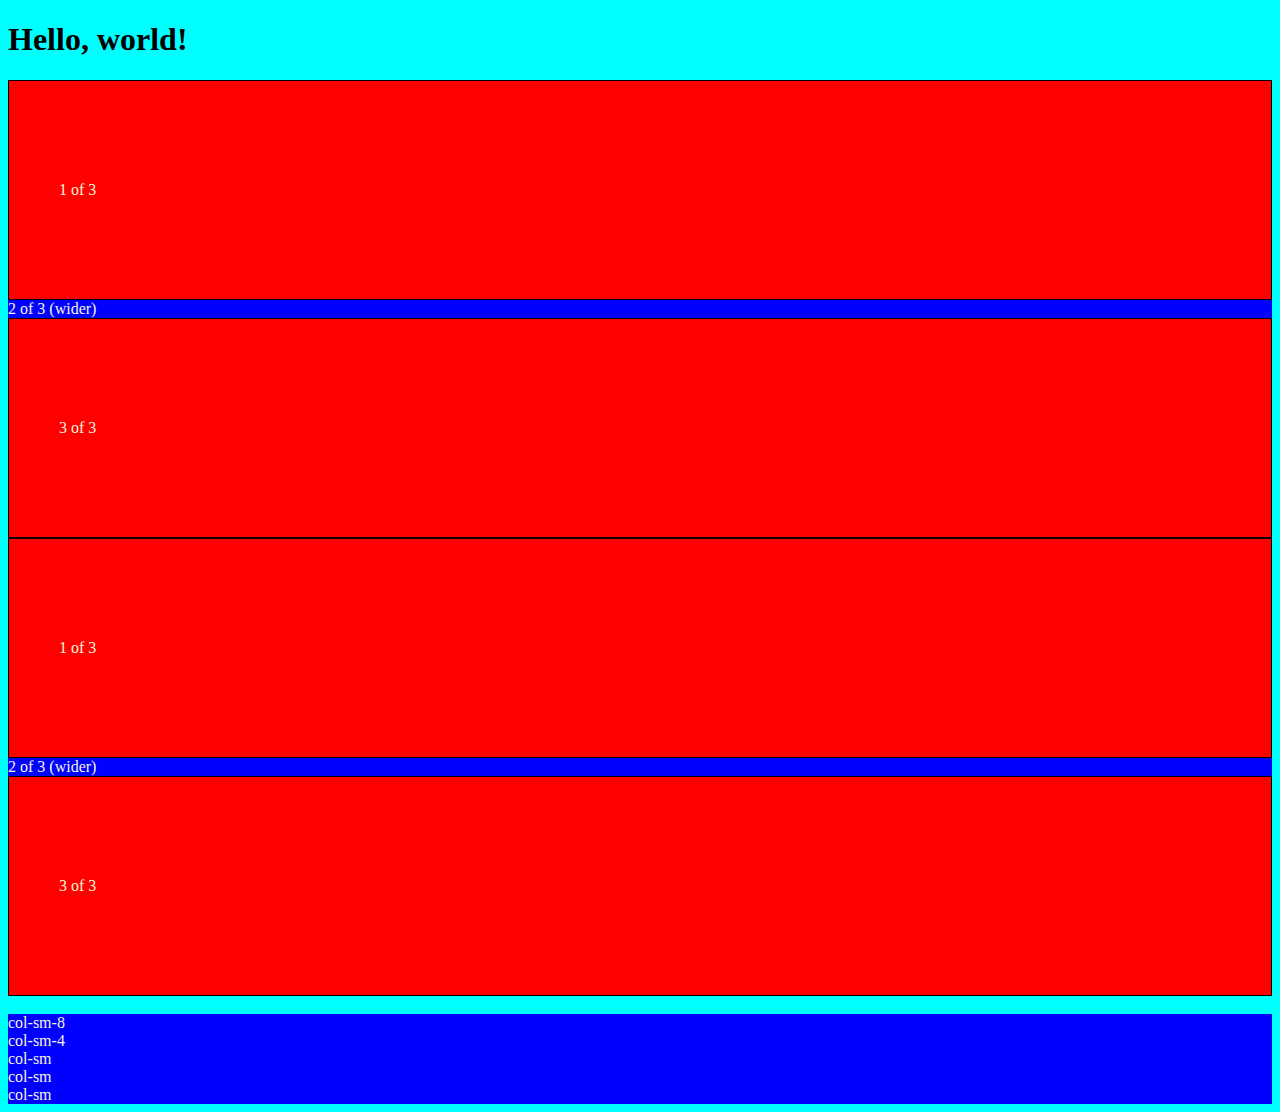
==== bootstrap.html @ c0eabfae "added bootstrap" ====
<!doctype html>
<html lang="en">

<head>
    <meta charset="utf-8">
    <meta name="viewport" content="width=device-width, initial-scale=1">
    <title>Bootstrap demo</title>
    <link rel="stylesheet" type="" href="">
    <link href="https://cdn.jsdelivr.net/npm/bootstrap@5.3.0-alpha3/dist/css/bootstrap.min.css" rel="stylesheet"
        integrity="sha384-KK94CHFLLe+nY2dmCWGMq91rCGa5gtU4mk92HdvYe+M/SXH301p5ILy+dN9+nJOZ" crossorigin="anonymous">
    <link rel="stylesheet" href="style.css">

</head>

<body style="background-color: aqua;">
    <h1>Hello, world!</h1>
    <div class="container text-center">
        <div class="row">
            <div class="col">
                1 of 3
            </div>
            <div class="col-8">
                2 of 3 (wider)
            </div>
            <div class="col">
                3 of 3
            </div>
        </div>
        <div class="row">
            <div class="col">
                1 of 3
            </div>
            <div class="col-5">
                2 of 3 (wider)
            </div>
            <div class="col">
                3 of 3
            </div>
        </div>
    </div>
    <br>
    <div class="container text-center">
        <div class="row">
            <div class="col-sm-8">col-sm-8</div>
            <div class="col-sm-4">col-sm-4</div>
        </div>
        <div class="row">
            <div class="col-sm">col-sm</div>
            <div class="col-sm">col-sm</div>
            <div class="col-sm">col-sm</div>
        </div>
    </div>
    </div>
    <script src="https://cdn.jsdelivr.net/npm/bootstrap@5.3.0-alpha3/dist/js/bootstrap.bundle.min.js"
        integrity="sha384-ENjdO4Dr2bkBIFxQpeoTz1HIcje39Wm4jDKdf19U8gI4ddQ3GYNS7NTKfAdVQSZe"
        crossorigin="anonymous"></script>
</body>

</html>
---- style.css ----
/* body style */
body{
    background-color: rgb(5, 110, 110);
}
/* head1 style */
.head1{
    font-size: 50px;
    font-family: 'Gill Sans', 'Gill Sans MT', Calibri, 'Trebuchet MS', sans-serif;
    color: rgb(255, 255, 255);
    text-align: center;
    background-color: rgb(0, 0, 0);
    padding: 10px;
    margin: 0px;
}
/* oeder list style */



/* list item style */




.urlist{
    list-style-type: none;
    margin: 0;
    padding:0;
    overflow: hidden;
    background-color: #333;
}
 
.navitem{
    float:left;
}

.navitem a{
    display: block;
    color: white;
    text-align: center;
    padding: 14px 16px;
    text-decoration: none;

}

.navitem a:hover {
    background-color: #111;
}

.navitem a:visited{
    background-color: green;
}

.active{
    background-color: #4CAF50;
}

.but1{
    padding: 100px;
    margin: 100px;
}
/* home page image style */
/* cinter image style */

.homeimage{
    width: 100%;
    background-repeat: no-repeat;
    background-position: center;
    background-attachment: fixed;
    padding: 0px;
    margin: 0px;
}

/* h3 style for element */

.element{
    font-size: 30px;
    font-family: 'Gill Sans', 'Gill Sans MT', Calibri, 'Trebuchet MS', sans-serif;
    color: rgb(255, 255, 255);
    text-align: left;
    background-color: rgb(0, 0, 0);
    padding: 10px;
    margin: 20px 0px;
}

/* p elemrnt style */

.p_element{
    font-size: 15px;
    font-family: 'Gill Sans', 'Gill Sans MT', Calibri, 'Trebuchet MS', sans-serif;
    color: rgb(255, 255, 255);
    text-align: left;
    background-color: rgb(0, 0, 0);
    padding: 10px;
    margin: 20px 0px;
}

/* grid style */

.gridmain{
    display: grid;
    grid: 350px 350px / auto auto auto;
    grid-gap: 10px;
    /* background-color: #2196F3; */
    padding: 10px;
}
.griditem{
    background-color: gray;
    text-align: center;
    padding: 20px 0;
    font-size: 30px;
}
img{

    width: 35px;
    height: 30px;
}
button{
    display: block;
    margin: 2px;
    margin-left: auto;
    margin-right: auto;
    background-color: rgb(199, 75, 17);
    padding: 2px 30px;
    border-radius: 10px;
    color: whitesmoke;
    /* padding: 50px; */
}

/* add contact form style */

.contactform{
    
    background-color: rgb(0, 255, 179);
    padding: 10px;
    margin: 20px 0px;
    border-radius: 10px;
    width: 50%;
    margin-left: auto;
    margin-right: auto;

}

label{
    display: block;
    margin: 2px;
    margin: 2px;
    margin-left: auto;
    margin-right: auto;
    margin-bottom: 10px;
    background-color: #333;
    padding: 2px 30px;
    border-radius: 10px;
    color: whitesmoke;
    text-align: center;
    /* padding: 50px; */
}

input{
    display: block;
    margin: 2px;
    margin-left: auto;
    margin-right: auto;
    margin-bottom: 10px;
    background-color: rgb(17, 199, 199);
    padding: 2px 30px;
    border-radius: 10px;
    width: 80%;
    text-align: center;
    color: rgb(12, 12, 12);
    /* padding: 50px; */
}
textarea{
    display: block;
    margin: 2px;
    margin-left: auto;
    margin-right: auto;
    margin-bottom: 10px;
    background-color: rgb(17, 199, 199);
    padding: 2px 30px;
    border-radius: 10px;
    width: 80%;
    text-align: center;
    color: rgb(12, 12, 12);
    /* padding: 50px; */
}
/* grid layout style */
.item1{ grid-area: menu; padding: 50px 30px; font-size: 40px;}
.item2{ grid-area: main; padding: 50px 30px; font-size: 25px; padding-bottom: 100px;}
.item3{ grid-area: right; padding: 50px 30px; font-size: 40px;}
.item4{ grid-area: footer; padding: 20px 30px; font-size: 40px; }
.grid-container {
    display: grid;
    grid-template-areas: 
    'menu main main main right right'
    'menu footer footer footer footer footer';
    gap:10px;
    background-color: brown;

    padding: 10px;
}

/* col style */

.col{
    background-color: red;
    padding: 100px 50px;
    border: 1px solid black;
    color: beige;
}
.row{
    background-color: blue;
    /* padding: 200px; */
    color: beige;

}
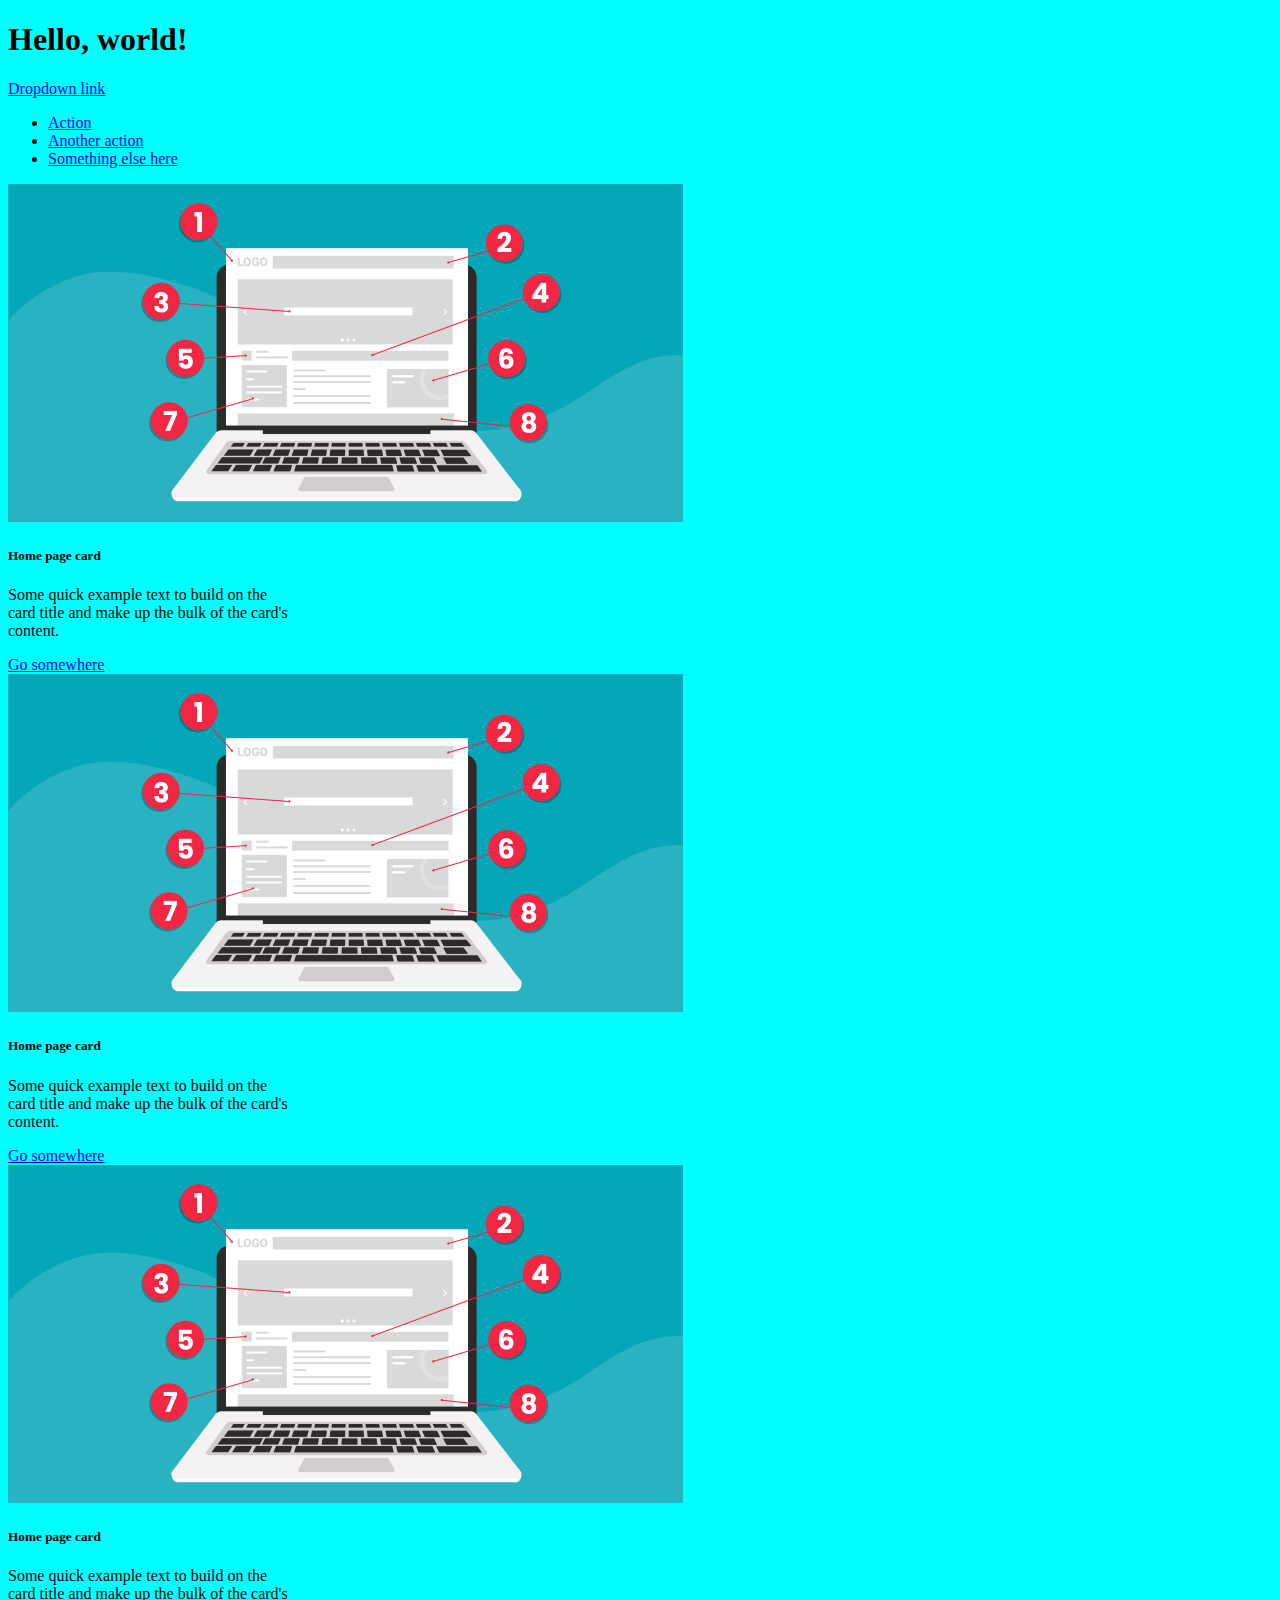
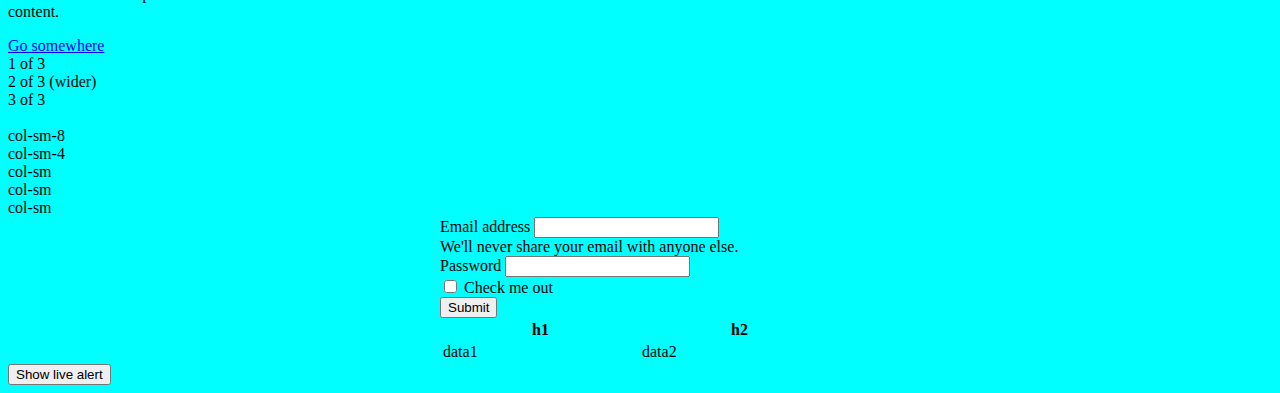
==== commit 9d305be4: "add card and some style to my project" ====
--- a/bootstrap.html
+++ b/bootstrap.html
@@ -8,22 +8,63 @@
     <link rel="stylesheet" type="" href="">
     <link href="https://cdn.jsdelivr.net/npm/bootstrap@5.3.0-alpha3/dist/css/bootstrap.min.css" rel="stylesheet"
         integrity="sha384-KK94CHFLLe+nY2dmCWGMq91rCGa5gtU4mk92HdvYe+M/SXH301p5ILy+dN9+nJOZ" crossorigin="anonymous">
-    <link rel="stylesheet" href="style.css">
+    <!-- <link rel="stylesheet" href="style.css"> -->
 
 </head>
 
 <body style="background-color: aqua;">
     <h1>Hello, world!</h1>
+
+    <div class="dropdown">
+        <a class="btn btn-secondary dropdown-toggle" href="#" role="button" data-bs-toggle="dropdown"
+            aria-expanded="false">
+            Dropdown link
+        </a>
+
+        <ul class="dropdown-menu">
+            <li><a class="dropdown-item" href="#">Action</a></li>
+            <li><a class="dropdown-item" href="#">Another action</a></li>
+            <li><a class="dropdown-item" href="#">Something else here</a></li>
+        </ul>
+    </div>
+
     <div class="container text-center">
         <div class="row">
             <div class="col">
-                1 of 3
-            </div>
-            <div class="col-8">
-                2 of 3 (wider)
+                <div class="card" style="width: 18rem;">
+                    <img src="home.png" class="card-img-top" alt="card image">
+                    <div class="card-body">
+                        <h5 class="card-title">Home page card</h5>
+                        <p class="card-text">Some quick example text to build on the card title and make up the bulk of
+                            the card's
+                            content.</p>
+                        <a href="index.html" class="btn btn-primary">Go somewhere</a>
+                    </div>
+                </div>
             </div>
             <div class="col">
-                3 of 3
+                <div class="card" style="width: 18rem;">
+                    <img src="home.png" class="card-img-top" alt="card image">
+                    <div class="card-body">
+                        <h5 class="card-title">Home page card</h5>
+                        <p class="card-text">Some quick example text to build on the card title and make up the bulk of
+                            the card's
+                            content.</p>
+                        <a href="index.html" class="btn btn-primary">Go somewhere</a>
+                    </div>
+                </div>
+            </div>
+            <div class="col">
+                <div class="card" style="width: 18rem;">
+                    <img src="home.png" class="card-img-top" alt="card image">
+                    <div class="card-body">
+                        <h5 class="card-title">Home page card</h5>
+                        <p class="card-text">Some quick example text to build on the card title and make up the bulk of
+                            the card's
+                            content.</p>
+                        <a href="index.html" class="btn btn-primary">Go somewhere</a>
+                    </div>
+                </div>
             </div>
         </div>
         <div class="row">
@@ -51,6 +92,36 @@
         </div>
     </div>
     </div>
+
+    <form style="width: 400px;margin:auto">
+        <div class="mb-3">
+            <label for="exampleInputEmail1" class="form-label">Email address</label>
+            <input type="email" class="form-control" id="exampleInputEmail1" aria-describedby="emailHelp">
+            <div id="emailHelp" class="form-text">We'll never share your email with anyone else.</div>
+        </div>
+        <div class="mb-3">
+            <label for="exampleInputPassword1" class="form-label">Password</label>
+            <input type="password" class="form-control" id="exampleInputPassword1">
+        </div>
+        <div class="mb-3 form-check">
+            <input type="checkbox" class="form-check-input" id="exampleCheck1">
+            <label class="form-check-label" for="exampleCheck1">Check me out</label>
+        </div>
+        <button type="submit" class="btn btn-primary">Submit</button>
+    </form>
+
+    <table class="table table-dark table-striped" style="width: 400px;margin:auto">
+        <tr>
+            <th>h1</th>
+            <th>h2</th>
+        </tr>
+        <tr>
+            <td>data1</td>
+            <td>data2</td>
+        </tr>
+    </table>
+    <div id="liveAlertPlaceholder"></div>
+    <button type="button" class="btn btn-primary" id="liveAlertBtn">Show live alert</button>
     <script src="https://cdn.jsdelivr.net/npm/bootstrap@5.3.0-alpha3/dist/js/bootstrap.bundle.min.js"
         integrity="sha384-ENjdO4Dr2bkBIFxQpeoTz1HIcje39Wm4jDKdf19U8gI4ddQ3GYNS7NTKfAdVQSZe"
         crossorigin="anonymous"></script>
--- a/style.css
+++ b/style.css
@@ -111,8 +111,8 @@
 }
 img{
 
-    width: 35px;
-    height: 30px;
+    width: auto;
+    height: auto;
 }
 button{
     display: block;
@@ -203,9 +203,10 @@
 
 .col{
     background-color: red;
-    padding: 100px 50px;
+    padding: auto;
     border: 1px solid black;
     color: beige;
+    align-items: center;
 }
 .row{
     background-color: blue;
@@ -213,3 +214,13 @@
     color: beige;
 
 }
+
+
+/* card style */
+
+.card-body{
+    background-color: #4CAF50;
+}
+.card{
+    margin: auto;
+}